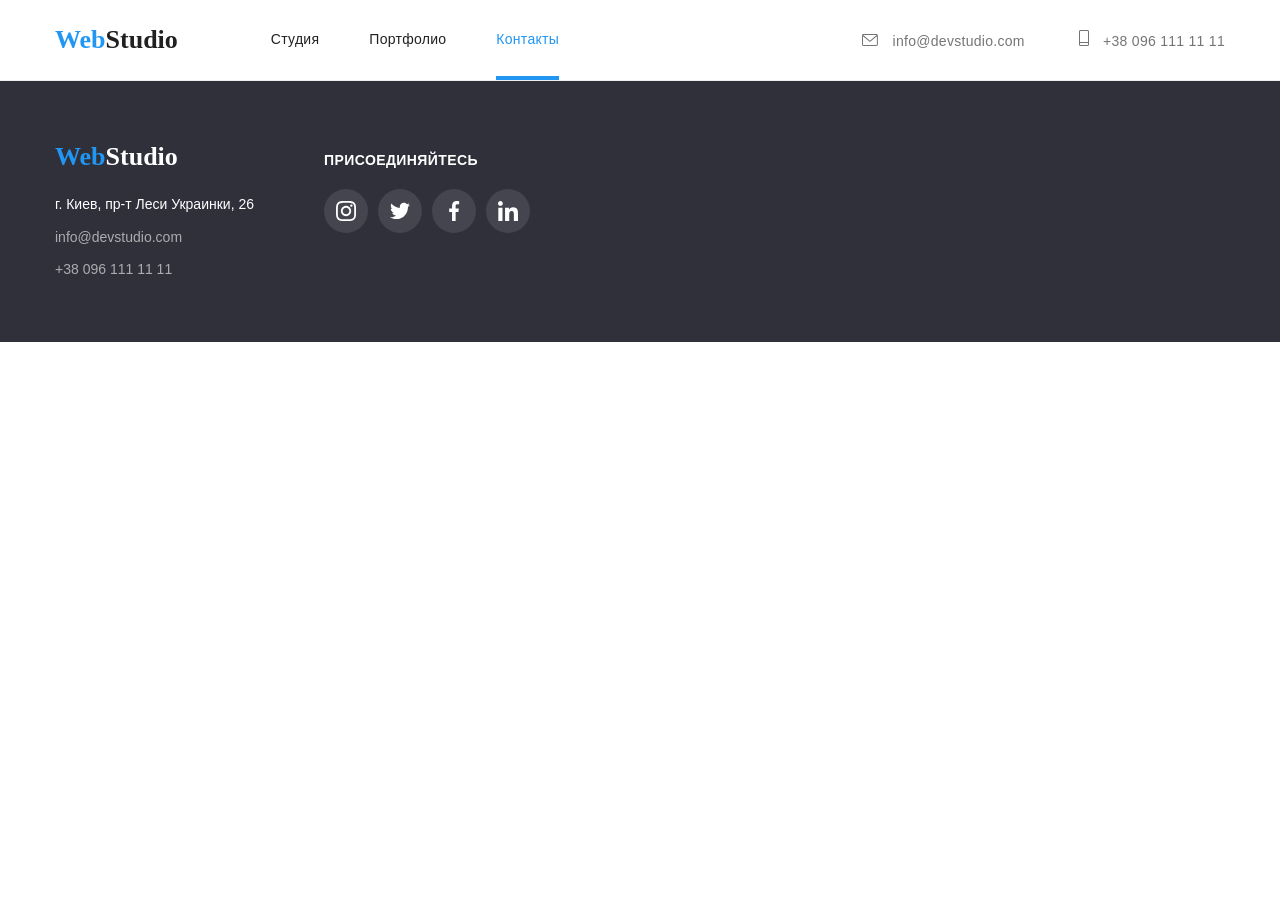
==== contacts.html @ 27e4b570 "start hw6" ====
<!DOCTYPE html>
<html lang="en">
<head>
    <meta charset="UTF-8">
    <meta http-equiv="X-UA-Compatible" content="IE=edge">
    <meta name="viewport" content="width=device-width, initial-scale=1.0">
    <link rel="stylesheet" href="./css/modern-normalize.css">
    <link rel="stylesheet" href="./css/style.css">
    <title>Contacts</title>
</head>
<body>

    <header class="header">
        <div class="container border">
            <a href="./index.html" class="header-logo"><span class="logo-web">Web</span><span
                    class="logo-studio">Studio</span></a>
            <nav class="header-nav">
                <ul class="nav-list">
                    <li class="nav-item"><a class="nav-link" href="./index.html">Студия</a></li>
                    <li class="nav-item"><a class="nav-link" href="./portfolio.html">Портфолио</a></li>
                    <li class="nav-item"><a class="nav-link active" href="./contacts.html">Контакты</a></li>
                </ul>
            </nav>
            <div class="header-contacts">
    
                <a href="mailto:info@devstudio.com" class="contacts-mail">
                    <svg class="mail-icon">
                        <use href="./images/icons.svg#mail"></use>
                    </svg>
                    info@devstudio.com
                </a>
    
                <a href="tel:+380961111111" class="contacts-number">
                    <svg class="mobile-icon">
                        <use href="./images/icons.svg#mobile"></use>
                    </svg>
                    +38 096 111 11 11
                </a>
    
            </div>
        </div>
    </header>
    

    <footer class="footer">
        <div class="container inline">

            <div class="footer-info">
                <a href="./index.html"><span class="logo-web">Web</span><span class="footer-logo-studio">Studio</span></a>
                <address class="address">г. Киев, пр-т Леси Украинки, 26</address>
                <div class="footer-contacts">
                    <a href="mailto:info@devstudio.com" class="footer-mail">info@devstudio.com</a>
                    <a href="tel:+380961111111" class="footer-number">+38 096 111 11 11</a>
                </div>
            </div>

            <div class="welcome">
                <p class="welcome-title">Присоединяйтесь</p>
                <ul class="welcome-list">
                    <li class="welcome-item">
                        <a href="" class="welcome-link">
                            <svg>
                                <use href="./images/icons.svg#instagram"></use>
                            </svg>
                        </a>
                    </li>
                    <li class="welcome-item">
                        <a href="" class="welcome-link">
                            <svg>
                                <use href="./images/icons.svg#twitter"></use>
                            </svg>
                        </a>
                    </li>
                    <li class="welcome-item">
                        <a href="" class="welcome-link">
                            <svg>
                                <use href="./images/icons.svg#facebook"></use>
                            </svg>
                        </a>
                    </li>
                    <li class="welcome-item">
                        <a href="" class="welcome-link">
                            <svg>
                                <use href="./images/icons.svg#linkedin"></use>
                            </svg>
                        </a>
                    </li>
                </ul>
            </div>
        </div>

    </footer>

</body>
</html>
---- css/style.css ----
:root {
  --main-white-color: #ffffff;
  --background-dark-color: #2f303a;
  --background-light-color: #f5f4fa;
  --secondary-text-color: #757575;
  --main-text-color: #212121;
  --border-color: #ececec;
  --card-border-color: #eeeeee;
  --accent-color: #2196f3;
}

*,
*::before,
*::after {
  box-sizing: inherit;
}

body {
  font-family: 'Raleway', sans-serif;
  font-family: 'Roboto', sans-serif;
  box-sizing: border-box;
  color: var(--main-text-color);
  width: 100%;
}

ul {
  list-style: none;
  margin: 0;
  padding: 0;
}

a {
  text-decoration: none;
}

h1,
h2,
h3,
h4,
h5,
p {
  margin: 0;
}

h1 {
  font-weight: 900;
  font-size: 44px;
  line-height: 1.36;
  text-align: center;
  text-transform: uppercase;
  color: var(--main-white-color);
}

h2 {
  font-weight: bold;
  font-size: 36px;
  line-height: 1.17;
  text-align: center;
  color: var(--main-text-color);
}

.section {
  padding: 94px 0 94px 0;
}

.container {
  width: 1200px;
  margin-left: auto;
  margin-right: auto;
  padding-left: 15px;
  padding-right: 15px;
}

/* Backdrop */

.backdrop {
  position: fixed;
  height: 100%;
  width: 100%;
  z-index: 2;

  background-color: rgba(0, 0, 0, 0.5);

  transition: background-color 250ms cubic-bezier(0.4, 0, 0.2, 1),
    opacity 250ms cubic-bezier(0.4, 0, 0.2, 1);
}

.backdrop.is-hidden {
  opacity: 0;
  pointer-events: none;
}

.modal {
  position: absolute;
  top: 50%;
  left: 50%;
  transform: translate(-50%, -50%);
  /* z-index: 2; */

  height: 581px;
  width: 528px;

  box-shadow: 0px 1px 3px rgba(0, 0, 0, 0.12), 0px 1px 1px rgba(0, 0, 0, 0.14),
    0px 2px 1px rgba(0, 0, 0, 0.2);
  border-radius: 4px;
  background-color: var(--main-white-color);
}

.close-btn {
  position: absolute;
  top: 10px;
  right: 10px;

  border: none;
  outline: none;
  margin: 0;
  padding: 0;
  border-radius: 50%;
  background-color: #fff;
  cursor: pointer;
}

/* Header - block */

.header {
  border-bottom: 1px solid var(--border-color);
  width: 100%;
}

.header > .container {
  display: flex;
  flex-direction: row;
  align-items: center;
}

.logo-web {
  font-family: 'Raleway';
  font-weight: bold;
  font-size: 26px;
  line-height: 31px;
  letter-spacing: 1.2;
  color: var(--accent-color);
}

.logo-studio {
  font-family: 'Raleway';
  font-weight: bold;
  font-size: 26px;
  line-height: 1.19;
  color: var(--main-text-color);
}

.nav-list {
  display: flex;
  flex-direction: row;
  margin-left: 93px;
}

.nav-item + .nav-item {
  margin-left: 50px;
}

.nav-link {
  position: relative;

  display: inline-block;
  padding-top: 32px;
  padding-bottom: 32px;
  z-index: 1;

  font-weight: 500;
  font-size: 14px;
  line-height: 1.14;
  color: var(--main-text-color);
  letter-spacing: 0.02em;

  transition: color 250ms cubic-bezier(0.4, 0, 0.2, 1);
}

.active {
  color: var(--accent-color);
}

.nav-link.active::after {
  position: absolute;
  bottom: 0;
  left: 0;

  content: '';

  height: 4px;
  width: 100%;

  background-color: var(--accent-color);
}

.nav-link:hover,
.nav-link:focus {
  color: var(--accent-color);
}

.header-contacts {
  margin-left: auto;
}

.contacts-links {
  display: inline-flex;
}

.contacts-mail {
  margin-right: 50px;
}

.mail-icon {
  height: 12px;
  width: 16px;
  margin-right: 10px;
  fill: var(--secondary-text-color);
}

.mobile-icon {
  height: 16px;
  width: 10px;
  margin-right: 10px;
  fill: var(--secondary-text-color);
}

.contacts-mail,
.contacts-number {
  font-weight: 500;
  font-size: 14px;
  line-height: 1.15;
  letter-spacing: 0.02em;

  color: var(--secondary-text-color);

  transition: color 250ms cubic-bezier(0.4, 0, 0.2, 1);
}

.contacts-mail:hover,
.contacts-number:hover,
.contacts-mail:focus,
.contacts-number:focus {
  color: var(--accent-color);
}

/* .contacts-mail:hover .mobile-icon, */
.contacts-number:hover .mobile-icon {
  fill: var(--accent-color);
}

/* .contacts-mail:focus .mobile-icon, */
.contacts-number:focus .mobile-icon {
  fill: var(--accent-color);
}

.contacts-mail:hover .mail-icon {
  /* .contacts-number:hover .mail-icon { */
  fill: var(--accent-color);
}

.contacts-mail:focus .mail-icon {
  /* .contacts-number:focus .mail-icon { */
  fill: var(--accent-color);
}

/* Main - block Studio - page */

.title-section {
  max-width: 1600px;
  margin-right: auto;
  margin-left: auto;
  display: flex;
  flex-direction: column;
  align-items: center;
  height: 600px;
  padding-top: 200px;
  background-image: linear-gradient(to right, rgba(47, 48, 58, 0.4), rgba(47, 48, 58, 0.4)),
    url('../images/img-bg.jpg');
}

.get-btn {
  height: 50px;
  width: 200px;

  display: flex;
  flex-direction: row;
  align-items: center;
  text-align: center;

  cursor: pointer;
  padding: 10px 32px;
  margin-top: 30px;

  background: var(--accent-color);
  box-shadow: 0px 4px 4px rgba(0, 0, 0, 0.15);
  border-radius: 4px;
  border: none;
  outline: none;

  font-weight: bold;
  font-size: 16px;
  color: var(--main-white-color);
}

.about {
  padding: 94px 0 47px 0;
}

.about-list {
  display: flex;
  flex-direction: row;
}

.about-item {
  display: inline-block;
  font-size: 14px;
  line-height: 1.7;
  color: var(--secondary-text-color);
  width: calc(100% / 4);
}

.about-icon-block {
  display: inline-flex;
  height: 120px;
  width: 270px;
  align-items: center;
  justify-content: center;
  background-color: var(--background-light-color);
  margin-bottom: 30px;
}

.antena,
.clock,
.diagram,
.astro {
  height: 70px;
  width: 70px;
}

.about-item-title {
  font-weight: bold;
  font-size: 14px;
  line-height: 1.14;
  text-transform: uppercase;
  color: var(--main-text-color);
  margin-bottom: 10px;
}

.about-item-text {
  letter-spacing: 0.03em;
  color: var(--secondary-text-color);
  font-size: 14px;
  line-height: 1.7;
}

.about-item + .about-item {
  margin-left: 30px;
}

.we-do {
  padding: 47px 0 94px 0;
}

.work-type-list {
  display: flex;
  flex-direction: row;
  justify-content: space-between;
  margin-top: 50px;
}

.work-type-item {
  position: relative;
  display: flex;
  flex-direction: column;
}

.work-item-thumb {
  position: absolute;
  bottom: 0;
  left: 0;
  height: 70px;
  width: 100%;

  display: flex;
  align-items: center;
  justify-content: center;
  background-color: rgba(47, 48, 58, 0.8);
}

.thumb-text {
  font-weight: bold;
  font-size: 14px;
  line-height: 1.14;
  letter-spacing: 0.03em;
  text-transform: uppercase;
  color: var(--main-white-color);
}

.team-section {
  background: var(--background-light-color);
  padding: 94px 0 94px 0;
}

.team-list {
  display: flex;
  flex-direction: row;
  justify-content: space-between;
  margin-top: 50px;
}

.team-item {
  background: var(--main-white-color);
  box-shadow: 0px 1px 3px rgba(0, 0, 0, 0.12), 0px 1px 1px rgba(0, 0, 0, 0.14),
    0px 2px 1px rgba(0, 0, 0, 0.2);
  border-radius: 0px 0px 4px 4px;
  text-align: center;
}

.team-item-thumb {
  padding-top: 30px;
}

.team-item-title {
  font-weight: 500;
  font-size: 16px;
  line-height: 1.19;
  color: var(--main-text-color);
}

.team-item-text {
  font-size: 16px;
  line-height: 1.19;
  text-align: center;
  color: var(--secondary-text-color);
  margin-top: 10px;
}

.team-icon-list {
  display: flex;
  justify-content: center;
  gap: 10px;
  margin: 16px 32px 30px 32px;
}

.team-icon .team-link {
  display: inline-flex;
  height: 44px;
  width: 44px;

  border-radius: 50%;
  padding: 12px;
  fill: #afb1b8;

  transition: fill 250ms cubic-bezier(0.4, 0, 0.2, 1),
    background-color 250ms cubic-bezier(0.4, 0, 0.2, 1);
}

.team-link:hover,
.team-link:focus {
  background-color: var(--accent-color);
  fill: var(--main-white-color);
}

/* Clients- section */

.client-list {
  display: flex;
  justify-content: center;
  margin-top: 50px;
}

.client-item {
  width: 170px;
  height: 92px;
}

.client-item .client-link {
  display: inline-flex;
  justify-content: center;
  align-items: center;

  border: 1px solid #afb1b8;
  border-radius: 4px;

  background-color: #ffffff;
  background-size: contain;
  background-position: center;
  fill: #afb1b8;

  transition: fill 250ms cubic-bezier(0.4, 0, 0.2, 1),
    border-color 250ms cubic-bezier(0.4, 0, 0.2, 1);
}

.client-link:hover,
.client-link:focus {
  border-color: var(--accent-color);
  fill: var(--accent-color);
}

.client-item + .client-item {
  margin-left: 30px;
}

/* Main-block Portfolio-Page */

.filter-btns {
  display: flex;
  flex-direction: row;
  justify-content: center;
  margin-bottom: 50px;
}

.filter-btn {
  cursor: pointer;
  margin-right: 8px;
  border: none;
  outline: none;
  background-color: var(--background-light-color);
  border-radius: 4px;

  padding: 6px 25px 6px 24px;

  font-family: 'Roboto';
  font-weight: 500;
  font-size: 16px;
  line-height: 1.6;
  text-align: center;
  color: var(--main-text-color);

  transition: color 250ms cubic-bezier(0.4, 0, 0.2, 1),
    box-shadow 250ms cubic-bezier(0.4, 0, 0.2, 1),
    background-color 250ms cubic-bezier(0.4, 0, 0.2, 1);
}

.filter-btn:focus,
.filter-btn:hover {
  background-color: var(--accent-color);
  box-shadow: 0px 3px 1px rgba(0, 0, 0, 0.1), 0px 1px 2px rgba(0, 0, 0, 0.08),
    0px 2px 2px rgba(0, 0, 0, 0.12);
  color: var(--main-white-color);
}

.works-list {
  display: flex;
  flex-flow: row wrap;
}

.works-list-item {
  transition: box-shadow 250ms cubic-bezier(0.4, 0, 0.2, 1);
}

.works-item-thumb {
  position: relative;
  overflow: hidden;
}

.works-list-item:hover .drop-item {
  transform: translateY(0);
  opacity: 1;
}

.drop-item {
  position: absolute;
  top: 0;
  left: 0;
  height: 100%;
  width: 100%;

  transform: translateY(100%);
  padding: 63px 25px;

  font-size: 18px;
  line-height: 1.55;
  letter-spacing: 0.03em;
  color: var(--main-white-color);

  background-color: rgba(33, 150, 243, 0.9);
  opacity: 0;

  transition: transform 250ms cubic-bezier(0.4, 0, 0.2, 1),
    opacity 250ms cubic-bezier(0.4, 0, 0.2, 1);
}

.works-list-item:hover {
  cursor: pointer;
  box-shadow: 0px 1px 1px rgba(0, 0, 0, 0.12), 0px 4px 4px rgba(0, 0, 0, 0.06),
    1px 4px 6px rgba(0, 0, 0, 0.16);
}

.top-item {
  margin-bottom: 30px;
}

.center-item {
  margin-left: 30px;
  margin-right: 30px;
}

.works-list-item img {
  display: block;
  max-width: 100%;
}

.text-thumb {
  max-width: 370px;
  background-color: #fff;
  border: 1px solid var(--card-border-color);
  padding: 24px;
}

.works-list-item .item-title {
  text-transform: none;
  font-weight: bold;
  font-size: 18px;
  line-height: 2;
  color: var(--main-text-color);
}

.works-list-item .works-item-text {
  font-size: 16px;
  line-height: 1.9;
  color: var(--secondary-text-color);
}

/* Contacts - Page, Main block */

/* Footer - block */

.footer {
  background: var(--background-dark-color);
  display: flex;
  flex-direction: row;
  align-items: center;
  padding-top: 60px;
  padding-bottom: 60px;
}

.footer-logo-studio {
  font-family: 'Raleway';
  font-weight: bold;
  font-size: 26px;
  line-height: 1.19;
  color: var(--main-white-color);
}

.address {
  font-size: 14px;
  font-style: normal;
  line-height: 1.7;
  color: var(--main-white-color);
  margin-top: 20px;
}

.footer-contacts {
  display: flex;
  flex-direction: column;
}

.footer-mail {
  margin-top: 9px;
  margin-bottom: 9px;

  font-size: 14px;
  line-height: 1.7;
  color: rgba(255, 255, 255, 0.6);

  transition: color 250ms cubic-bezier(0.4, 0, 0.2, 1);
}

.footer-number {
  font-size: 14px;
  line-height: 1.7;
  color: rgba(255, 255, 255, 0.6);

  transition: color 250ms cubic-bezier(0.4, 0, 0.2, 1);
}

.footer-mail:focus,
.footer-number:focus,
.footer-mail:hover,
.footer-number:hover {
  color: var(--accent-color);
}

.inline {
  display: flex;
  align-items: baseline;
}

.footer-info {
  margin-right: 70px;
}

.welcome {
  display: inline-block;
}

.welcome-title {
  font-weight: bold;
  font-size: 14px;
  line-height: 1.14;
  letter-spacing: 0.03em;
  text-transform: uppercase;
  color: #ffffff;
}

.welcome-list {
  display: flex;
  gap: 10px;
  margin-top: 20px;
}

.welcome-item .welcome-link {
  display: inline-flex;
  height: 44px;
  width: 44px;
  background-color: rgba(255, 255, 255, 0.1);
  border-radius: 50%;
  padding: 12px;
  fill: var(--main-white-color);

  transition: background-color 250ms cubic-bezier(0.4, 0, 0.2, 1);
}

.welcome-link:focus,
.welcome-link:hover {
  background-color: var(--accent-color);
}
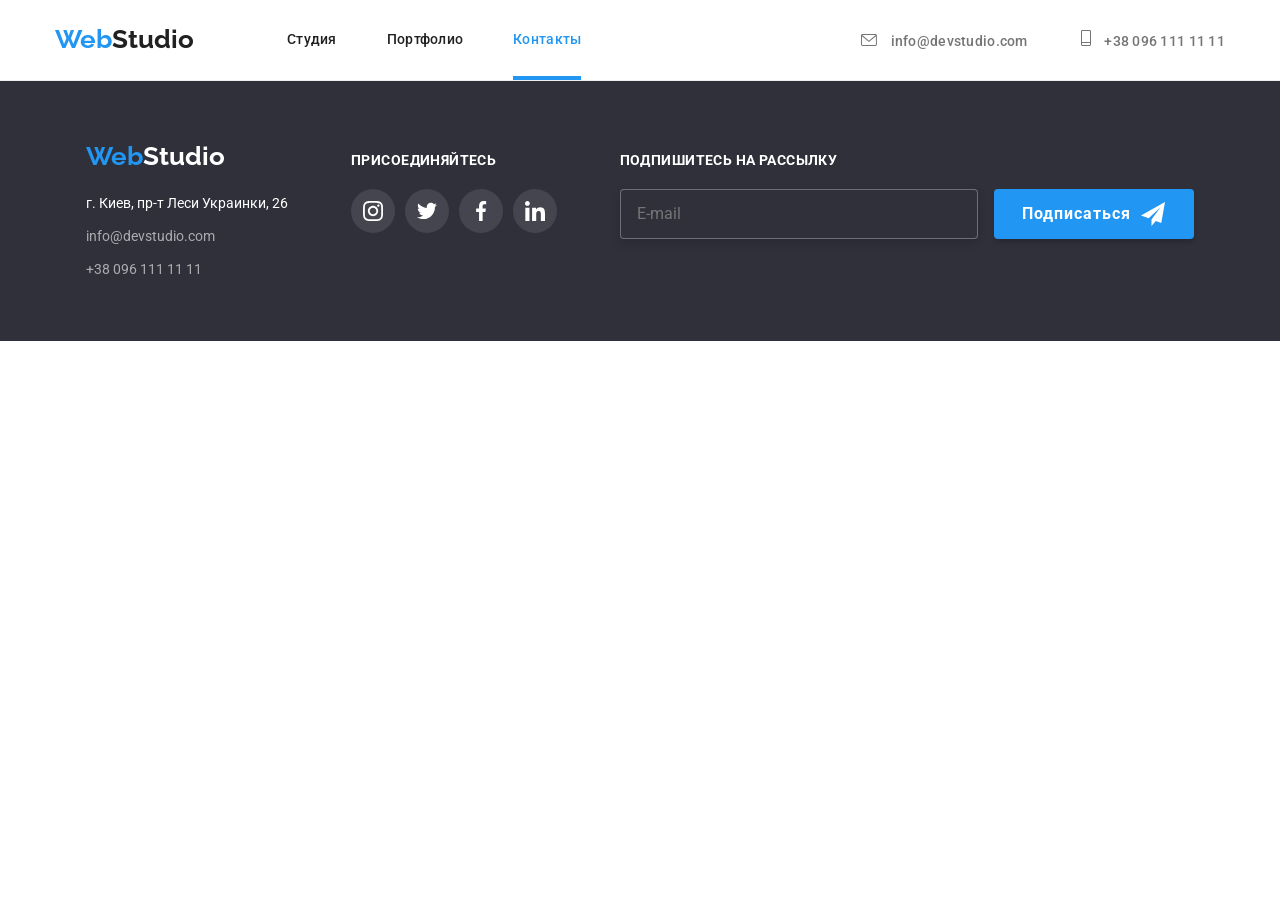
==== commit 0b42f79a: "correct check-box" ====
--- a/contacts.html
+++ b/contacts.html
@@ -4,6 +4,8 @@
     <meta charset="UTF-8">
     <meta http-equiv="X-UA-Compatible" content="IE=edge">
     <meta name="viewport" content="width=device-width, initial-scale=1.0">
+    <link href="https://fonts.googleapis.com/css2?family=Raleway:wght@700&family=Roboto:wght@400;500;700;900&display=swap"
+        rel="stylesheet">
     <link rel="stylesheet" href="./css/modern-normalize.css">
     <link rel="stylesheet" href="./css/style.css">
     <title>Contacts</title>
@@ -44,7 +46,7 @@
 
     <footer class="footer">
         <div class="container inline">
-
+    
             <div class="footer-info">
                 <a href="./index.html"><span class="logo-web">Web</span><span class="footer-logo-studio">Studio</span></a>
                 <address class="address">г. Киев, пр-т Леси Украинки, 26</address>
@@ -53,7 +55,7 @@
                     <a href="tel:+380961111111" class="footer-number">+38 096 111 11 11</a>
                 </div>
             </div>
-
+    
             <div class="welcome">
                 <p class="welcome-title">Присоединяйтесь</p>
                 <ul class="welcome-list">
@@ -87,8 +89,19 @@
                     </li>
                 </ul>
             </div>
+            <div class="subscribe">
+                <p class="subscribe-title">Подпишитесь на рассылку</p>
+                <form name="subscribe-form">
+                    <input class="subscribe-input" type="email" placeholder="E-mail">
+                    <button class="subscribe-btn" type="submit">Подписаться
+                        <svg class="btn-icon" height="24" width="24">
+                            <use href="./images/icons.svg#telegram-btn-icon"></use>
+                        </svg>
+                    </button>
+                </form>
+            </div>
         </div>
-
+    
     </footer>
 
 </body>
--- a/css/style.css
+++ b/css/style.css
@@ -7,6 +7,7 @@
   --border-color: #ececec;
   --card-border-color: #eeeeee;
   --accent-color: #2196f3;
+  --modal-bg-color: #e5e5e5;
 }
 
 *,
@@ -20,7 +21,7 @@
   font-family: 'Roboto', sans-serif;
   box-sizing: border-box;
   color: var(--main-text-color);
-  width: 100%;
+  max-width: 1600px;
 }
 
 ul {
@@ -94,16 +95,156 @@
   position: absolute;
   top: 50%;
   left: 50%;
-  transform: translate(-50%, -50%);
-  /* z-index: 2; */
 
   height: 581px;
   width: 528px;
+  padding: 40px;
+  display: flex;
+  flex-direction: column;
+
+  transform: translate(-50%, -50%);
 
   box-shadow: 0px 1px 3px rgba(0, 0, 0, 0.12), 0px 1px 1px rgba(0, 0, 0, 0.14),
     0px 2px 1px rgba(0, 0, 0, 0.2);
   border-radius: 4px;
   background-color: var(--main-white-color);
+}
+
+.modal-title {
+  font-weight: bold;
+  font-size: 20px;
+  line-height: 1.15;
+  letter-spacing: 0.03em;
+  color: var(--main-text-color);
+
+  margin-bottom: 12px;
+}
+
+.order-form {
+  display: flex;
+  flex-direction: column;
+}
+
+.form-field {
+  position: relative;
+}
+
+.field-input {
+  width: 100%;
+  height: 40px;
+  border: 3px solid rgba(33, 33, 33, 0.2);
+  border-radius: 4px;
+
+  margin-bottom: 10px;
+  padding-left: 38px;
+
+  transition: border-color 250ms cubic-bezier(0.4, 0, 0.2, 1),
+    outline 250ms cubic-bezier(0.4, 0, 0.2, 1);
+}
+
+.field-input:focus {
+  outline: 1px solid var(--accent-color);
+  border-color: var(--accent-color);
+}
+
+.field-label {
+  font-size: 12px;
+  line-height: 1.17;
+  letter-spacing: 0.01em;
+
+  color: var(--secondary-text-color);
+
+  margin-bottom: 4px;
+}
+
+.icon {
+  position: absolute;
+  top: 30px;
+  left: 15px;
+
+  display: inline-block;
+
+  background-size: contain;
+  fill: var(--main-text-color);
+
+  transition: fill 250ms cubic-bezier(0.4, 0, 0.2, 1);
+}
+
+.field-input:focus ~ .icon {
+  fill: var(--accent-color);
+}
+
+.comment {
+  height: 120px;
+  padding: 12px 16px;
+  font-size: 12px;
+  line-height: 1.17;
+  letter-spacing: 0.01em;
+
+  color: rgba(117, 117, 117, 0.5);
+}
+
+.accept-label {
+  display: inline-flex;
+  flex-direction: row;
+  align-items: center;
+
+  margin-top: 25px;
+  font-weight: bold;
+  font-size: 12px;
+  line-height: 1.17;
+  letter-spacing: 0.03em;
+
+  color: var(--secondary-text-color);
+}
+
+.checkbox {
+  -webkit-appearance: none;
+}
+
+.checkbox:checked + .check-icon {
+  border: none;
+  background-image: url('../images/check-icon.svg');
+  background-size: contain;
+  background-repeat: no-repeat;
+  background-color: var(--accent-color);
+}
+
+.check-icon {
+  display: inline-flex;
+  align-items: center;
+  height: 15px;
+  width: 15px;
+  border: 1px solid #000;
+  border-radius: 4px;
+
+  margin-right: 7px;
+}
+
+.doc {
+  color: var(--accent-color);
+  text-decoration: underline;
+  margin-left: 3px;
+}
+
+.send-btn {
+  height: 50px;
+  width: 200px;
+  background-color: var(--accent-color);
+  box-shadow: 0px 4px 4px rgba(0, 0, 0, 0.15);
+  border-radius: 4px;
+  border: none;
+
+  margin-top: 30px;
+  transform: translateX(60%);
+  cursor: pointer;
+
+  text-align: center;
+  font-weight: bold;
+  font-size: 16px;
+  line-height: 30px;
+  letter-spacing: 0.06em;
+  color: var(--main-white-color);
 }
 
 .close-btn {
@@ -216,6 +357,8 @@
   width: 16px;
   margin-right: 10px;
   fill: var(--secondary-text-color);
+
+  transition: fill 250ms cubic-bezier(0.4, 0, 0.2, 1);
 }
 
 .mobile-icon {
@@ -223,6 +366,8 @@
   width: 10px;
   margin-right: 10px;
   fill: var(--secondary-text-color);
+
+  transition: fill 250ms cubic-bezier(0.4, 0, 0.2, 1);
 }
 
 .contacts-mail,
@@ -267,14 +412,16 @@
 /* Main - block Studio - page */
 
 .title-section {
-  max-width: 1600px;
-  margin-right: auto;
-  margin-left: auto;
   display: flex;
   flex-direction: column;
   align-items: center;
   height: 600px;
+  max-width: 1600px;
+
+  margin-right: auto;
+  margin-left: auto;
   padding-top: 200px;
+
   background-image: linear-gradient(to right, rgba(47, 48, 58, 0.4), rgba(47, 48, 58, 0.4)),
     url('../images/img-bg.jpg');
 }
@@ -628,12 +775,16 @@
 /* Footer - block */
 
 .footer {
-  background: var(--background-dark-color);
   display: flex;
   flex-direction: row;
   align-items: center;
+  justify-content: center;
+  max-width: 1600px;
+
   padding-top: 60px;
   padding-bottom: 60px;
+
+  background: var(--background-dark-color);
 }
 
 .footer-logo-studio {
@@ -686,11 +837,12 @@
 .inline {
   display: flex;
   align-items: baseline;
-}
-
-.footer-info {
+  justify-content: space-around;
+}
+
+/* .footer-info {
   margin-right: 70px;
-}
+} */
 
 .welcome {
   display: inline-block;
@@ -727,3 +879,54 @@
 .welcome-link:hover {
   background-color: var(--accent-color);
 }
+
+.subscribe-title {
+  font-weight: bold;
+  font-size: 14px;
+  line-height: 1.14;
+  letter-spacing: 0.03em;
+  text-transform: uppercase;
+  color: #ffffff;
+
+  padding-bottom: 20px;
+}
+
+.subscribe-input {
+  height: 50px;
+  width: 358px;
+  border: 1px solid rgba(255, 255, 255, 0.3);
+  filter: drop-shadow(0px 4px 4px rgba(0, 0, 0, 0.15));
+  border-radius: 4px;
+  padding: 15px 0 15px 16px;
+  background-color: var(--background-dark-color);
+
+  margin-right: 12px;
+  color: var(--main-white-color);
+}
+
+.subscribe-btn {
+  height: 50px;
+  width: 200px;
+  background-color: var(--accent-color);
+  box-shadow: 0px 4px 4px rgba(0, 0, 0, 0.15);
+  border-radius: 4px;
+  border: none;
+
+  cursor: pointer;
+
+  display: inline-flex;
+  align-items: center;
+  justify-content: center;
+
+  text-align: center;
+  font-weight: bold;
+  font-size: 16px;
+  line-height: 30px;
+  letter-spacing: 0.06em;
+  color: var(--main-white-color);
+}
+
+.btn-icon {
+  margin-left: 10px;
+  fill: var(--main-white-color);
+}
